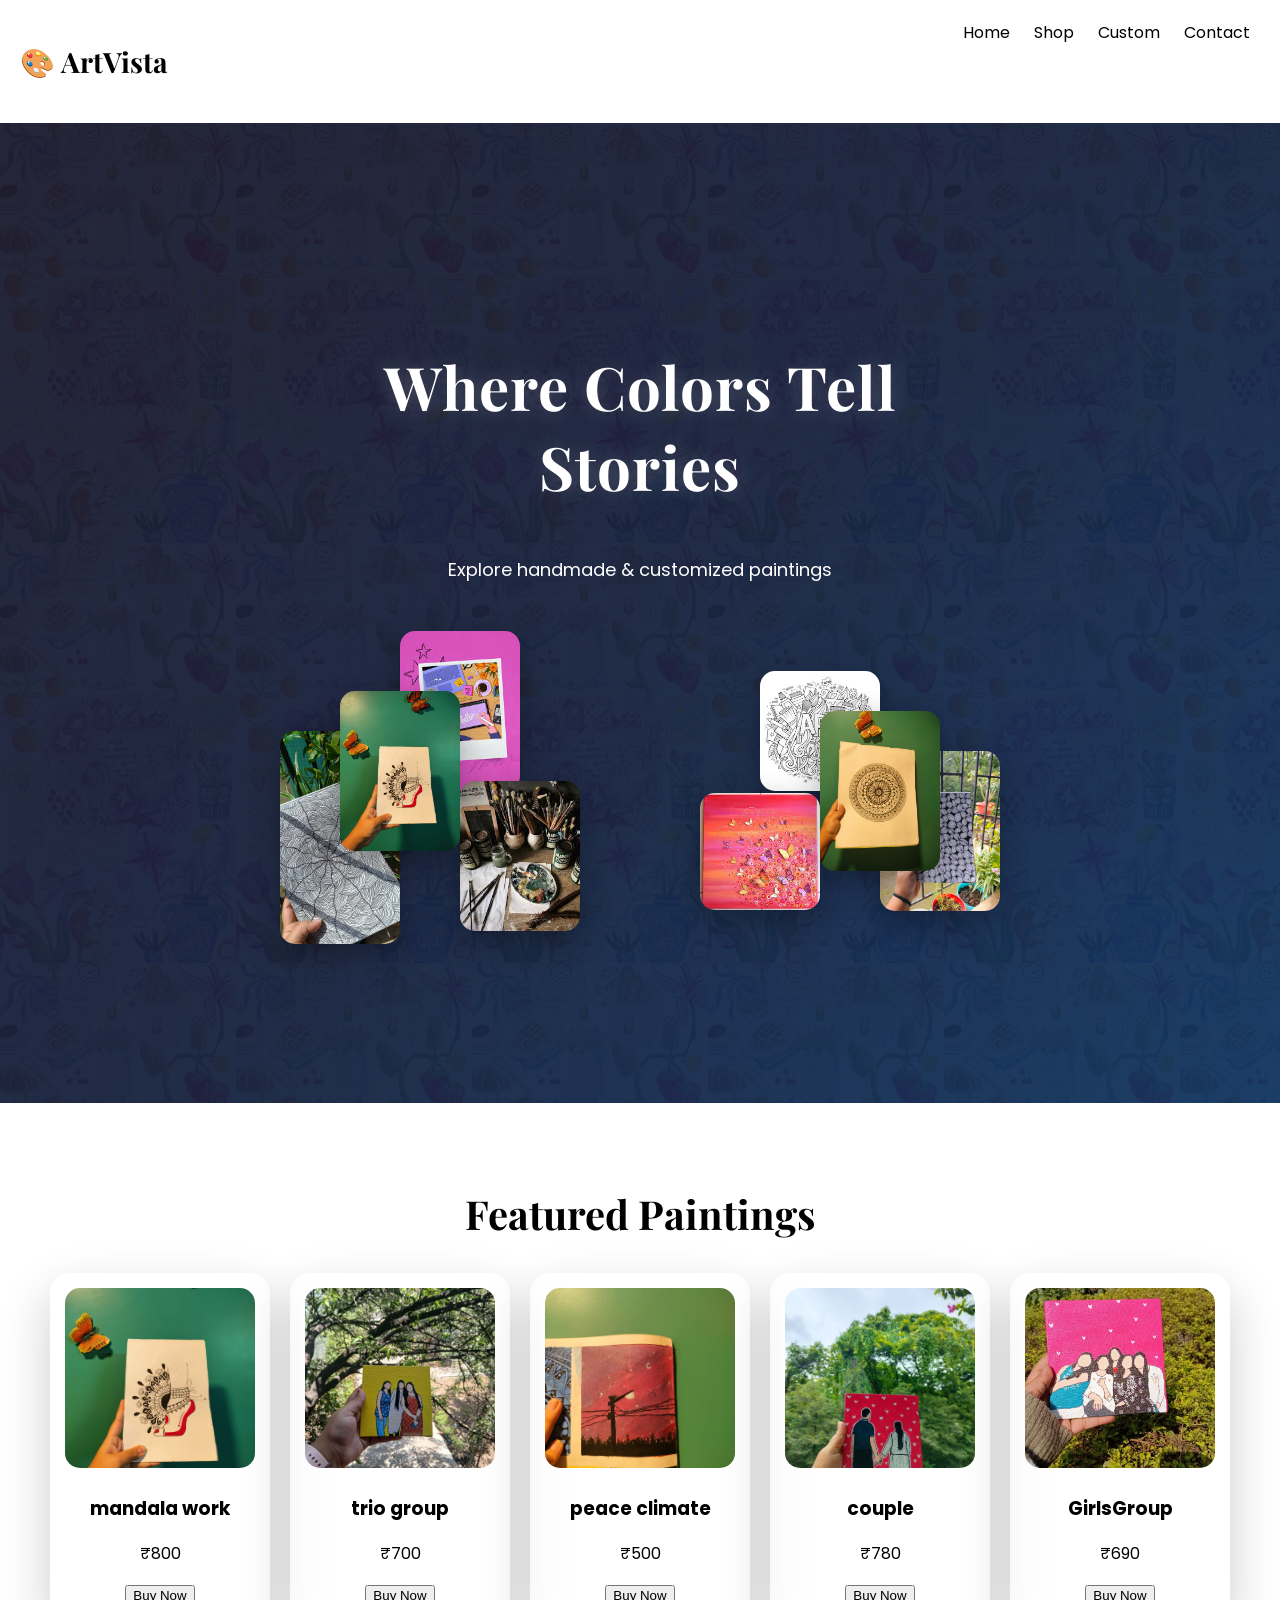
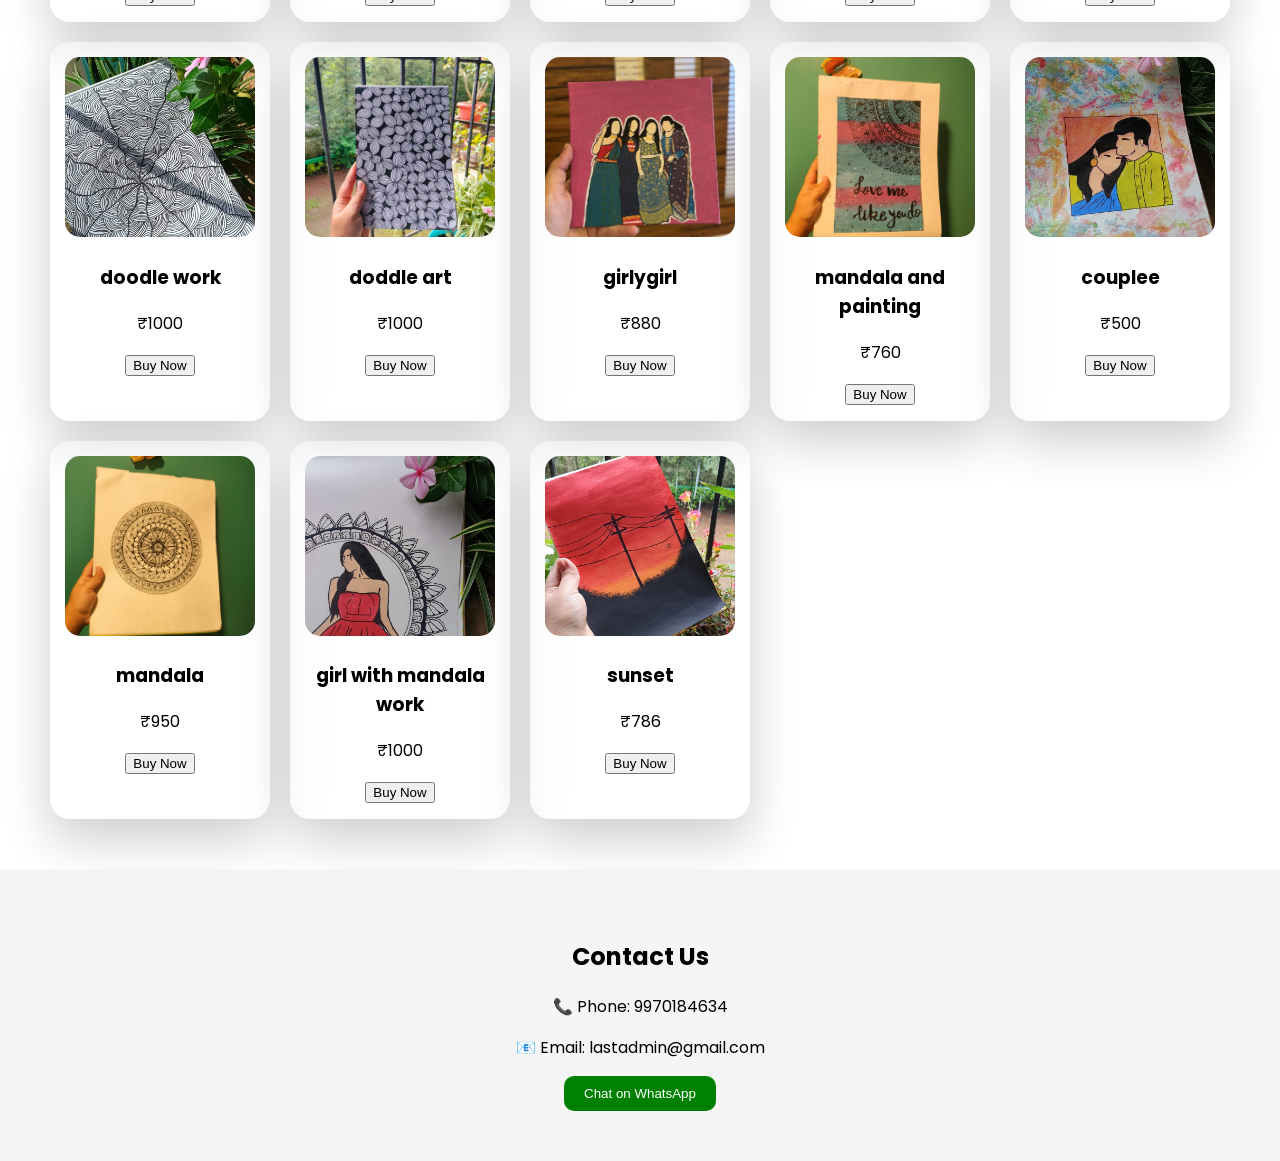
==== panel-9483.html @ 8c14a5ac "Add files via upload" ====
<!DOCTYPE html>
<html lang="en">
<head>
<meta charset="UTF-8">
<title>ArtVista Admin</title>

<script>
  let isAuth = sessionStorage.getItem("adminAuth");

  if (!isAuth) {
    const password = prompt("Enter Admin Password:");

    if (password === "admin123") {
      sessionStorage.setItem("adminAuth", "true");
    } else {
      alert("Access Denied!");
      window.location.href = "index.html";
    }
  }
</script>

<link href="https://fonts.googleapis.com/css2?family=Poppins&family=Playfair+Display:wght@600&display=swap" rel="stylesheet">

<style>
body {
  margin: 0;
  font-family: 'Poppins', sans-serif;
  background: linear-gradient(135deg, #fbc2eb, #a6c1ee);
  overflow-x: hidden;
}

/* ✨ FLOATING DOODLE BACKGROUND */
body::before {
  content: "";
  position: fixed;
  width: 200%;
  height: 200%;
  background: url('images/indexdoodle.jpg') repeat;
  opacity: 0.08;
  animation: moveBg 25s linear infinite;
  z-index: -1;
}

@keyframes moveBg {
  0% { transform: translate(0,0); }
  100% { transform: translate(-300px, -300px); }
}

/* HEADER */
h1 {
  text-align: center;
  padding: 30px;
  font-family: 'Playfair Display', serif;
  font-size: 40px;
  color: #222;
}

/* CONTAINER */
.container {
  max-width: 900px;
  margin: auto;
  padding: 20px;
}

/* ORDER CARD */
.order {
  background: rgba(255,255,255,0.3);
  backdrop-filter: blur(15px);
  border-radius: 20px;
  padding: 20px;
  margin-bottom: 20px;
  box-shadow: 0 20px 40px rgba(0,0,0,0.15);
  transform: translateY(30px);
  opacity: 0;
  animation: fadeUp 0.8s ease forwards;
}

/* DELAY ANIMATION */
.order:nth-child(1) { animation-delay: 0.1s; }
.order:nth-child(2) { animation-delay: 0.2s; }
.order:nth-child(3) { animation-delay: 0.3s; }
.order:nth-child(4) { animation-delay: 0.4s; }

@keyframes fadeUp {
  to {
    transform: translateY(0);
    opacity: 1;
  }
}

/* TEXT */
.order p {
  margin: 8px 0;
  color: #333;
}

/* BADGE */
.badge {
  display: inline-block;
  padding: 5px 10px;
  background: #000;
  color: #fff;
  border-radius: 10px;
  font-size: 12px;
}

/* EMPTY STATE */
.empty {
  text-align: center;
  font-size: 18px;
  color: #555;
  margin-top: 50px;
}

/* BUTTONS */
.actions {
  text-align: center;
  margin-bottom: 20px;
}

button {
  padding: 10px 20px;
  margin: 5px;
  border: none;
  border-radius: 10px;
  cursor: pointer;
  background: linear-gradient(135deg, #000, #444);
  color: white;
  transition: 0.3s;
}

button:hover {
  transform: scale(1.1);
}

/* 📱 MOBILE */
@media (max-width: 768px) {
  h1 {
    font-size: 28px;
  }
}
</style>
</head>

<body>

<h1>🎨 ArtVista Admin Panel</h1>

<div class="actions">
  <button onclick="clearOrders()">Clear All Orders</button>
</div>

<div class="container" id="orders"></div>

<script>
const container = document.getElementById("orders");
let orders = JSON.parse(localStorage.getItem("orders")) || [];

if (orders.length === 0) {
  container.innerHTML = "<div class='empty'>No orders yet 😔</div>";
} else {
  orders.reverse().forEach(order => {
    container.innerHTML += `
      <div class="order">
        <p><b>Name:</b> ${order.name || "-"}</p>
        <p><b>Phone:</b> ${order.phone || "-"}</p>
        <p><b>Product:</b> ${order.product || "Custom Painting"}</p>
        <p><b>Price:</b> ${order.price}</p>
        <p><b>Date:</b> ${order.date}</p>
        <span class="badge">New Order</span>
      </div>
    `;
  });
}

/* CLEAR BUTTON */
function clearOrders() {
  if (confirm("Delete all orders?")) {
    localStorage.removeItem("orders");
    location.reload();
  }
}
</script>

</body>
</html>
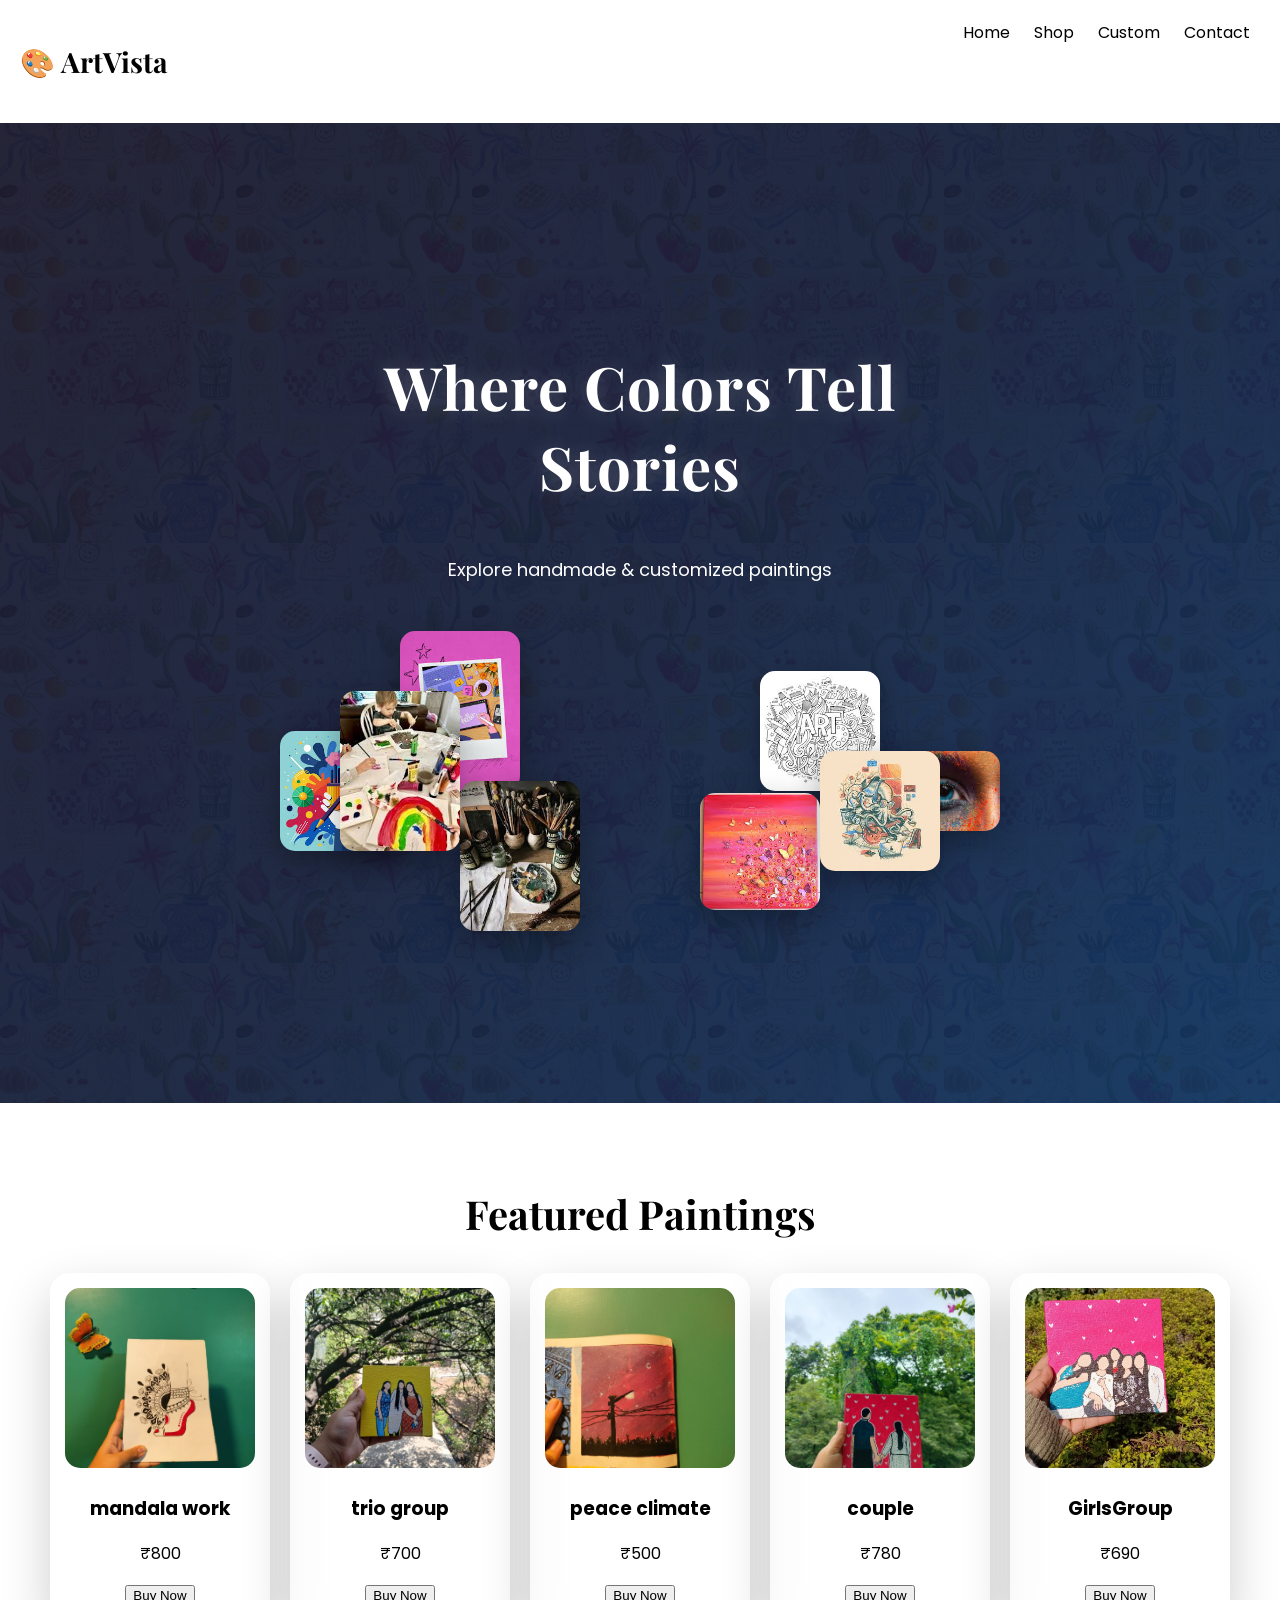
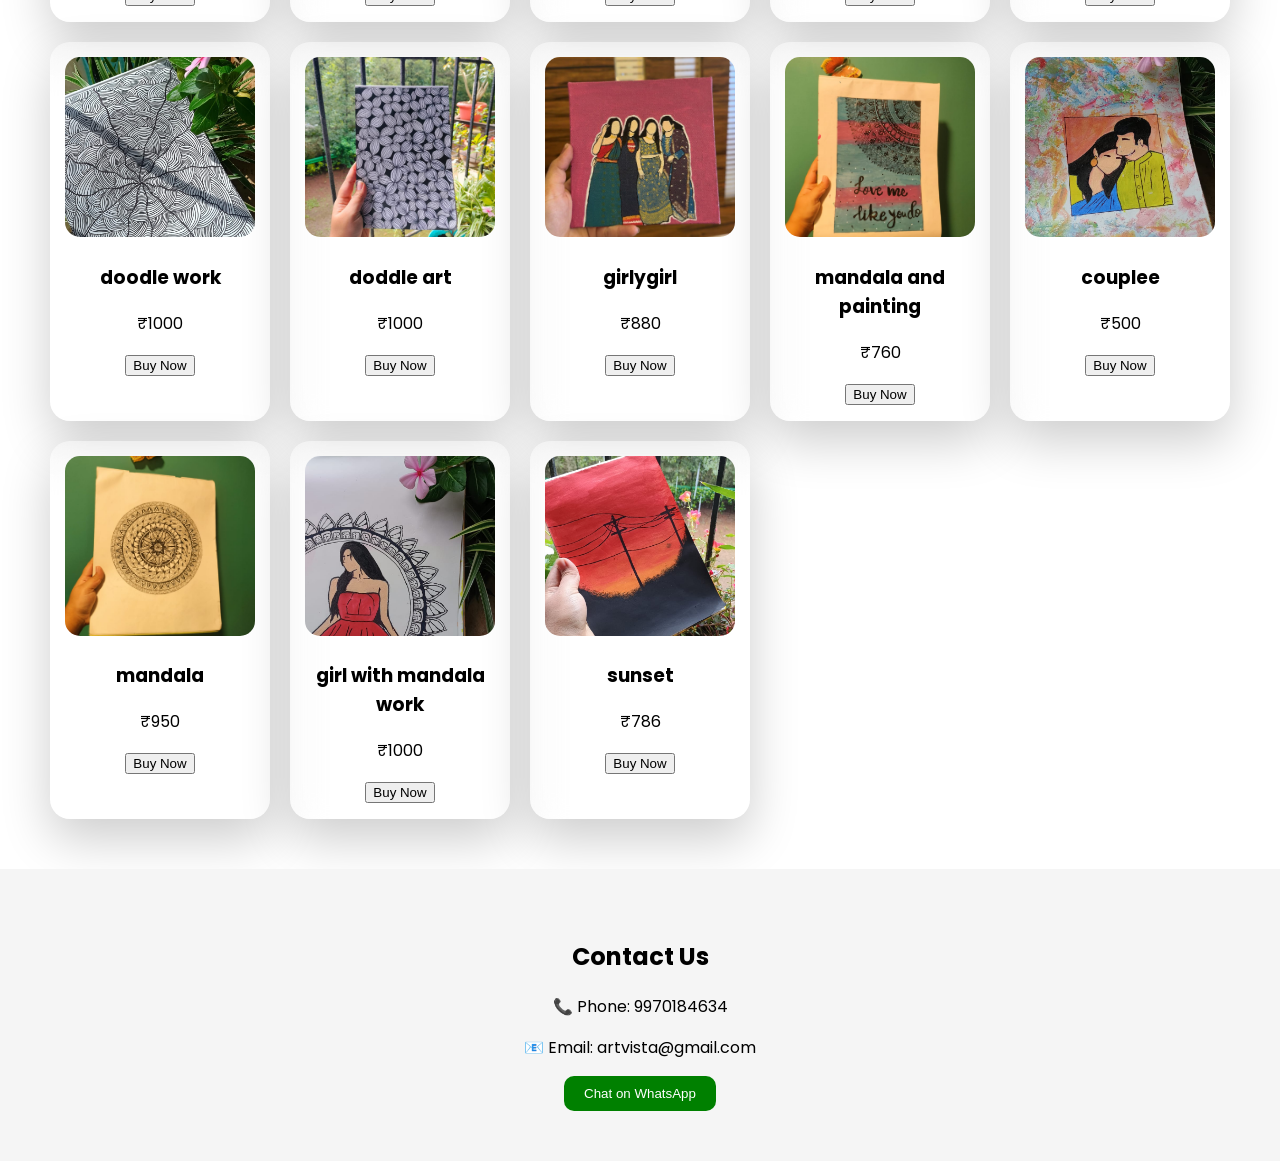
==== commit 5824907a: "Update panel-9483.html" ====
--- a/panel-9483.html
+++ b/panel-9483.html
@@ -183,4 +183,4 @@
 </script>
 
 </body>
-</html>+</html>
